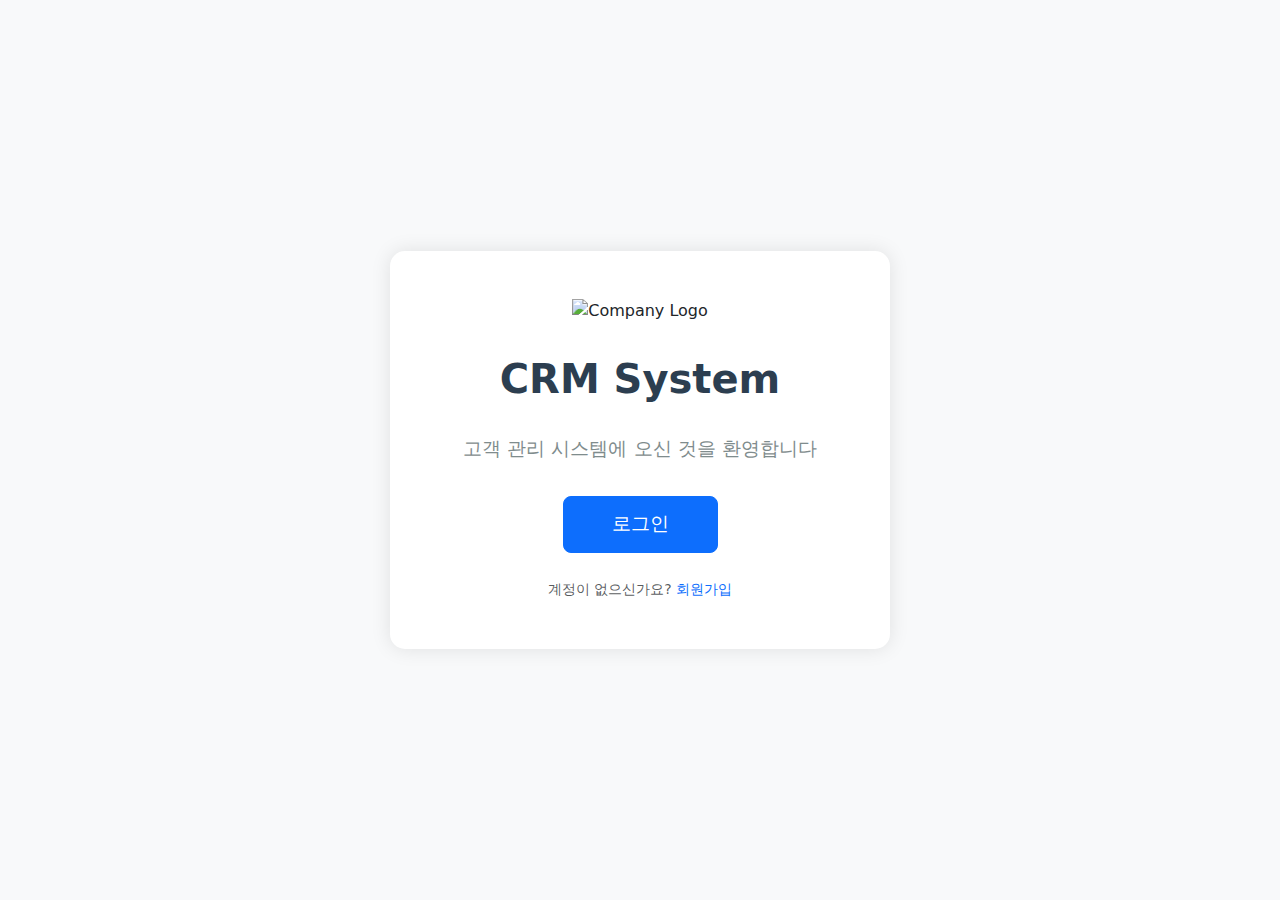
==== src/main/resources/html/index.html @ c5c9984f "first commit" ====
<!DOCTYPE html>
<html lang="ko">

<head>
    <meta charset="UTF-8">
    <meta name="viewport" content="width=device-width, initial-scale=1.0">
    <title>CRM System</title>
    <!-- Bootstrap CSS -->
    <link href="https://cdn.jsdelivr.net/npm/bootstrap@5.3.0/dist/css/bootstrap.min.css" rel="stylesheet">
    <style>
        body {
            background-color: #f8f9fa;
        }

        .main-container {
            height: 100vh;
            display: flex;
            align-items: center;
            justify-content: center;
        }

        .welcome-box {
            background-color: white;
            padding: 3rem;
            border-radius: 15px;
            box-shadow: 0 0 20px rgba(0, 0, 0, 0.1);
            text-align: center;
            max-width: 500px;
            width: 90%;
        }

        .welcome-title {
            color: #2c3e50;
            margin-bottom: 2rem;
            font-size: 2.5rem;
            font-weight: bold;
        }

        .welcome-subtitle {
            color: #7f8c8d;
            margin-bottom: 2rem;
            font-size: 1.2rem;
        }

        .login-btn {
            padding: 0.8rem 3rem;
            font-size: 1.2rem;
            transition: all 0.3s ease;
        }

        .login-btn:hover {
            transform: translateY(-2px);
            box-shadow: 0 5px 15px rgba(0, 0, 0, 0.2);
        }

        .company-logo {
            margin-bottom: 2rem;
            width: 100px;
            height: auto;
        }
    </style>
</head>

<body>
    <div class="main-container">
        <div class="welcome-box">
            <!-- 로고 이미지 (선택사항) -->
            <img src="https://via.placeholder.com/100" alt="Company Logo" class="company-logo">

            <h1 class="welcome-title">CRM System</h1>
            <p class="welcome-subtitle">고객 관리 시스템에 오신 것을 환영합니다</p>

            <button onclick="location.href='/login'" class="btn btn-primary btn-lg login-btn">
                로그인
            </button>

            <div class="mt-4">
                <small class="text-muted">
                    계정이 없으신가요?
                    <a href="/signup" class="text-decoration-none">회원가입</a>
                </small>
            </div>
        </div>
    </div>

    <!-- Bootstrap JS -->
    <script src="https://cdn.jsdelivr.net/npm/bootstrap@5.3.0/dist/js/bootstrap.bundle.min.js"></script>
</body>

</html>
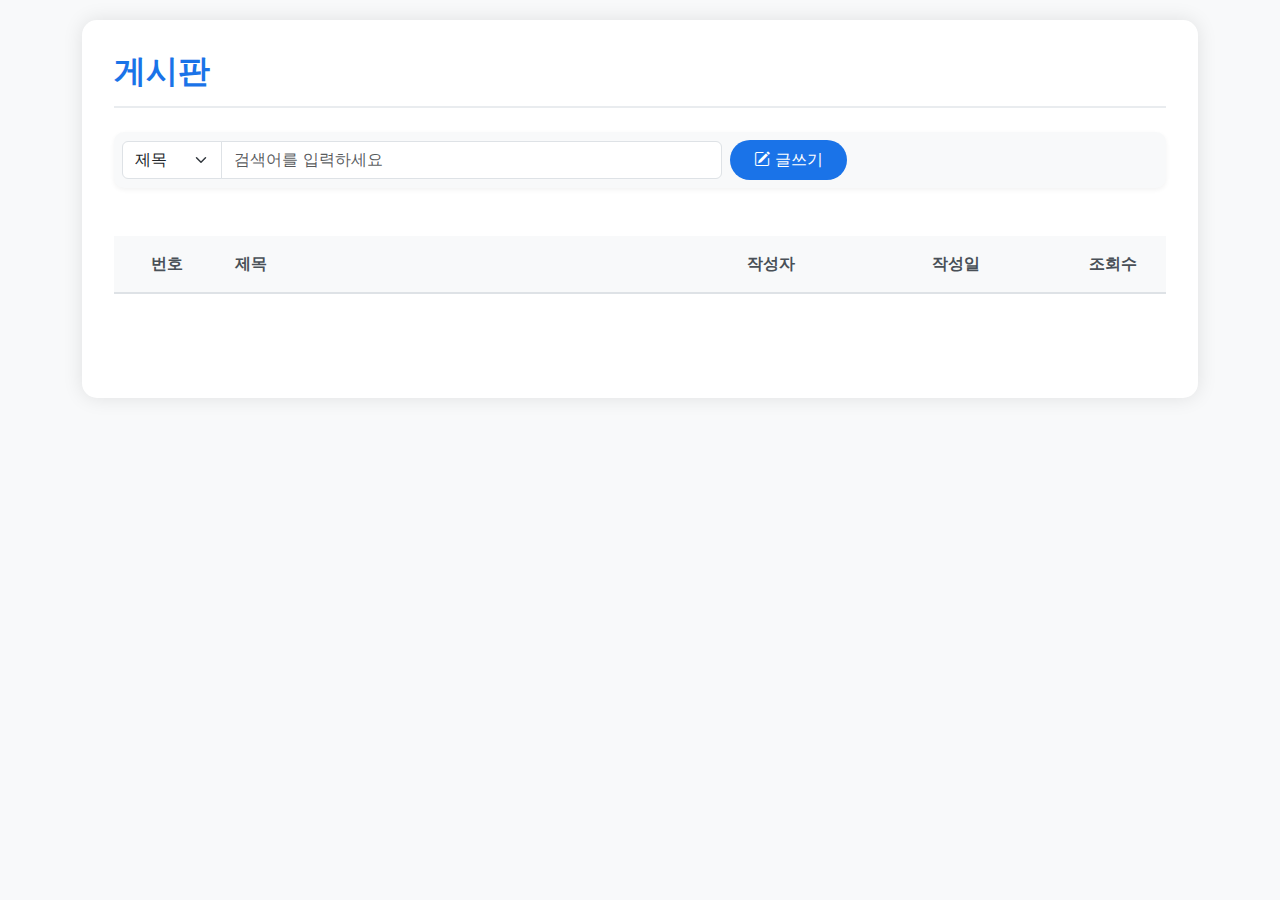
==== commit eebb7b4b: "게시판 글쓰기, 조회, 검색 기능 테스트 완료" ====
--- a/src/main/resources/html/index.html
+++ b/src/main/resources/html/index.html
@@ -4,87 +4,549 @@
 <head>
     <meta charset="UTF-8">
     <meta name="viewport" content="width=device-width, initial-scale=1.0">
-    <title>CRM System</title>
-    <!-- Bootstrap CSS -->
+    <title>게시판</title>
     <link href="https://cdn.jsdelivr.net/npm/bootstrap@5.3.0/dist/css/bootstrap.min.css" rel="stylesheet">
+    <link rel="stylesheet" href="https://cdn.jsdelivr.net/npm/bootstrap-icons@1.7.2/font/bootstrap-icons.css">
     <style>
         body {
             background-color: #f8f9fa;
-        }
-
-        .main-container {
-            height: 100vh;
+            padding: 20px;
+            color: #343a40;
+        }
+
+        .board-container {
+            background-color: white;
+            padding: 2rem;
+            border-radius: 15px;
+            box-shadow: 0 0 20px rgba(0, 0, 0, 0.1);
+        }
+
+        .board-title {
+            color: #1a73e8;
+            font-weight: 600;
+            margin-bottom: 1.5rem;
+            padding-bottom: 1rem;
+            border-bottom: 2px solid #e9ecef;
+        }
+
+        .table {
+            border-collapse: separate;
+            border-spacing: 0;
+        }
+
+        .table th {
+            background-color: #f8f9fa;
+            border-bottom: 2px solid #dee2e6;
+            color: #495057;
+            font-weight: 600;
+            padding: 1rem;
+        }
+
+        .table td {
+            padding: 1rem;
+            vertical-align: middle;
+        }
+
+        .table tbody tr {
+            transition: all 0.2s ease;
+        }
+
+        .table tbody tr:hover {
+            background-color: #f8f9fa;
+            cursor: pointer;
+            transform: translateY(-1px);
+            box-shadow: 0 2px 5px rgba(0, 0, 0, 0.1);
+        }
+
+        .search-container {
+            background-color: #f8f9fa;
+            padding: 0.5rem;
+            border-radius: 10px;
+            box-shadow: 0 2px 5px rgba(0, 0, 0, 0.05);
             display: flex;
             align-items: center;
-            justify-content: center;
-        }
-
-        .welcome-box {
-            background-color: white;
-            padding: 3rem;
-            border-radius: 15px;
-            box-shadow: 0 0 20px rgba(0, 0, 0, 0.1);
-            text-align: center;
-            max-width: 500px;
-            width: 90%;
-        }
-
-        .welcome-title {
-            color: #2c3e50;
-            margin-bottom: 2rem;
-            font-size: 2.5rem;
-            font-weight: bold;
-        }
-
-        .welcome-subtitle {
-            color: #7f8c8d;
-            margin-bottom: 2rem;
-            font-size: 1.2rem;
-        }
-
-        .login-btn {
-            padding: 0.8rem 3rem;
-            font-size: 1.2rem;
+        }
+
+        .search-container .input-group {
+            flex-grow: 1;
+            max-width: 600px;
+        }
+
+        .search-container .form-select,
+        .search-container .form-control {
+            border: 1px solid #dee2e6;
+            box-shadow: none;
+        }
+
+        .search-container .form-select:focus,
+        .search-container .form-control:focus {
+            border-color: #1a73e8;
+            box-shadow: 0 0 0 0.2rem rgba(26, 115, 232, 0.25);
+        }
+
+        .write-btn {
+            background-color: #1a73e8;
+            border: none;
+            padding: 0.5rem 1.5rem;
+            border-radius: 25px;
             transition: all 0.3s ease;
-        }
-
-        .login-btn:hover {
+            font-weight: 500;
+            margin-left: 1rem;
+        }
+
+        .write-btn:hover {
+            background-color: #1557b0;
             transform: translateY(-2px);
-            box-shadow: 0 5px 15px rgba(0, 0, 0, 0.2);
-        }
-
-        .company-logo {
-            margin-bottom: 2rem;
-            width: 100px;
-            height: auto;
+            box-shadow: 0 5px 15px rgba(26, 115, 232, 0.3);
+        }
+
+        .pagination {
+            margin-top: 2rem;
+        }
+
+        .pagination .page-link {
+            color: #1a73e8;
+            border: none;
+            padding: 0.5rem 1rem;
+            margin: 0 0.2rem;
+            border-radius: 5px;
+        }
+
+        .pagination .page-item.active .page-link {
+            background-color: #1a73e8;
+            color: white;
+        }
+
+        .pagination .page-link:hover {
+            background-color: #e8f0fe;
+            color: #1557b0;
+        }
+
+        .search-btn {
+            background-color: #1a73e8;
+            color: white;
+            border: none;
+            padding: 0.5rem 1.5rem;
+            border-radius: 5px;
+            transition: all 0.3s ease;
+        }
+
+        .search-btn:hover {
+            background-color: #1557b0;
+        }
+
+        /* 조회수와 날짜 스타일 */
+        .text-views {
+            color: #6c757d;
+            font-size: 0.9rem;
+        }
+
+        .text-date {
+            color: #6c757d;
+            font-size: 0.9rem;
+        }
+
+        /* 게시글 제목 스타일 */
+        .post-title {
+            color: #212529;
+            font-weight: 500;
+        }
+
+        .post-title:hover {
+            color: #1a73e8;
+        }
+
+        /* 검색 영역과 글쓰기 버튼을 포함하는 컨테이너 스타일 */
+        .board-container .d-flex {
+            margin-bottom: 1.5rem;
+        }
+
+        /* 검색창 반응형 조정 */
+        @media (max-width: 768px) {
+            .search-container {
+                flex-direction: column;
+                margin-right: 0;
+                margin-bottom: 1rem;
+            }
+            
+            .search-container .input-group {
+                width: 100%;
+            }
+            
+            .write-btn {
+                width: 100%;
+                margin-left: 0;
+                margin-top: 0.5rem;
+            }
         }
     </style>
 </head>
 
 <body>
-    <div class="main-container">
-        <div class="welcome-box">
-            <!-- 로고 이미지 (선택사항) -->
-            <img src="https://via.placeholder.com/100" alt="Company Logo" class="company-logo">
-
-            <h1 class="welcome-title">CRM System</h1>
-            <p class="welcome-subtitle">고객 관리 시스템에 오신 것을 환영합니다</p>
-
-            <button onclick="location.href='/login'" class="btn btn-primary btn-lg login-btn">
-                로그인
-            </button>
-
-            <div class="mt-4">
-                <small class="text-muted">
-                    계정이 없으신가요?
-                    <a href="/signup" class="text-decoration-none">회원가입</a>
-                </small>
+    <div class="container">
+        <div class="board-container">
+            <h2 class="board-title">게시판</h2>
+            
+            <!-- 검색창과 글쓰기 버튼을 포함하는 상단 영역 -->
+            <div class="d-flex justify-content-between align-items-center mb-4">
+                <div class="search-container d-flex align-items-center flex-grow-1">
+                    <div class="input-group" style="flex-grow: 1; max-width: 600px;">
+                        <select class="form-select" id="searchType" style="max-width: 100px;">
+                            <option value="subject">제목</option>
+                            <option value="content">내용</option>
+                            <option value="name">작성자</option>
+                        </select>
+                        <input type="text" class="form-control" id="searchKeyword" 
+                               placeholder="검색어를 입력하세요" oninput="searchPosts()">
+                    </div>
+                    <button class="btn write-btn text-white ms-2" onclick="showWriteModal()">
+                        <i class="bi bi-pencil-square"></i> 글쓰기
+                    </button>
+                </div>
+            </div>
+
+            <!-- 게시글 테이블 -->
+            <table class="table">
+                <thead>
+                    <tr>
+                        <th width="10%" class="text-center">번호</th>
+                        <th width="45%">제목</th>
+                        <th width="15%" class="text-center">작성자</th>
+                        <th width="20%" class="text-center">작성일</th>
+                        <th width="10%" class="text-center">조회수</th>
+                    </tr>
+                </thead>
+                <tbody id="postList">
+                    <!-- 게시글 목록이 여기에 동적으로 추가됨 -->
+                </tbody>
+            </table>
+
+            <!-- 페이지네이션 -->
+            <div class="row mt-4">
+                <div class="col">
+                    <nav aria-label="Page navigation">
+                        <ul class="pagination justify-content-center" id="pagination">
+                            <!-- 페이징 버튼이 여기에 동적으로 추가됨 -->
+                        </ul>
+                    </nav>
+                </div>
             </div>
         </div>
     </div>
 
+    <!-- 글쓰기 모달 -->
+    <div class="modal fade" id="writeModal" tabindex="-1" aria-labelledby="writeModalLabel" aria-hidden="true">
+        <div class="modal-dialog modal-lg">
+            <div class="modal-content">
+                <!-- 모달 내용이 여기에 동적으로 로드됨 -->
+            </div>
+        </div>
+    </div>
+
+    <!-- 게시글 조회 모달 추가 -->
+    <div class="modal fade" id="viewModal" tabindex="-1" aria-labelledby="viewModalLabel" aria-hidden="true">
+        <div class="modal-dialog modal-lg">
+            <div class="modal-content">
+                <!-- 모달 내용이 여기에 동적으로 로드됨 -->
+            </div>
+        </div>
+    </div>
+
     <!-- Bootstrap JS -->
     <script src="https://cdn.jsdelivr.net/npm/bootstrap@5.3.0/dist/js/bootstrap.bundle.min.js"></script>
+
+    <script>
+        let currentPage = 1;
+        const postsPerPage = 10;
+        let totalPosts = 0;
+
+        // 페이지 로드 시 게시글 목록 가져오기
+        document.addEventListener('DOMContentLoaded', function () {
+            loadPosts();
+        });
+
+        // 게시글 목록 불러오기
+        function loadPosts() {
+            fetch('/api/post')
+                .then(response => response.json())
+                .then(data => {
+                    totalPosts = data.length;
+                    displayPosts(data);
+                    updatePagination();
+                })
+                .catch(error => {
+                    console.error('Error:', error);
+                    alert('게시글을 불러오는 중 오류가 발생했습니다.');
+                });
+        }
+
+        // 게시글 표시
+        function displayPosts(data) {
+            const postList = document.getElementById('postList');
+            postList.innerHTML = '';
+
+            // 현재 페이지에 해당하는 게시글만 표시
+            const startIndex = (currentPage - 1) * postsPerPage;
+            const endIndex = startIndex + postsPerPage;
+            const currentPagePosts = data.slice(startIndex, endIndex);
+
+            currentPagePosts.forEach(post => {
+                const row = document.createElement('tr');
+                row.style.cursor = 'pointer';
+                row.onclick = () => viewPost(post.num);
+                row.innerHTML = `
+                    <td>${post.num}</td>
+                    <td>${post.subject}</td>
+                    <td>${post.name}</td>
+                    <td>${post.registDay}</td>
+                    <td>${post.hit}</td>
+                `;
+                postList.appendChild(row);
+            });
+        }
+
+        // 페이지네이션 업데이트
+        function updatePagination() {
+            const totalPages = Math.ceil(totalPosts / postsPerPage);
+            const pagination = document.getElementById('pagination');
+            pagination.innerHTML = '';
+
+            // 페이지 버튼 최대 7개 표시 (이전, 1~5, 다음)
+            let startPage = Math.max(1, currentPage - 2);
+            let endPage = Math.min(totalPages, startPage + 4);
+
+            // startPage 조정
+            if (endPage - startPage < 4) {
+                startPage = Math.max(1, endPage - 4);
+            }
+
+            // 이전 버튼
+            if (currentPage > 1) {
+                pagination.innerHTML += `
+                    <li class="page-item">
+                        <a class="page-link" href="#" onclick="changePage(${currentPage - 1})">이전</a>
+                    </li>
+                `;
+            }
+
+            // 페이지 번호
+            for (let i = startPage; i <= endPage; i++) {
+                pagination.innerHTML += `
+                    <li class="page-item ${i === currentPage ? 'active' : ''}">
+                        <a class="page-link" href="#" onclick="changePage(${i})">${i}</a>
+                    </li>
+                `;
+            }
+
+            // 다음 버튼
+            if (currentPage < totalPages) {
+                pagination.innerHTML += `
+                    <li class="page-item">
+                        <a class="page-link" href="#" onclick="changePage(${currentPage + 1})">다음</a>
+                    </li>
+                `;
+            }
+        }
+
+        // 페이지 변경
+        function changePage(page) {
+            currentPage = page;
+            loadPosts();
+        }
+
+        // 실시간 검색 함수
+        function searchPosts() {
+            const searchType = document.getElementById('searchType').value;
+            const keyword = document.getElementById('searchKeyword').value.trim();
+
+            if (!keyword) {
+                // 검색어가 없으면 전체 목록 표시
+                loadPosts();
+                return;
+            }
+
+            fetch(`/api/post/search?type=${searchType}&keyword=${encodeURIComponent(keyword)}`)
+                .then(response => {
+                    if (!response.ok) {
+                        throw new Error('검색 중 오류가 발생했습니다.');
+                    }
+                    return response.json();
+                })
+                .then(data => {
+                    totalPosts = data.length;
+                    currentPage = 1; // 검색 결과의 첫 페이지로 이동
+                    displayPosts(data);
+                    updatePagination();
+
+                    // 검색 결과가 없는 경우
+                    if (data.length === 0) {
+                        document.getElementById('postList').innerHTML = `
+                            <tr>
+                                <td colspan="5" class="text-center py-5">
+                                    <i class="bi bi-search" style="font-size: 2rem; color: #6c757d;"></i>
+                                    <p class="mt-3 text-muted">검색 결과가 없습니다.</p>
+                                </td>
+                            </tr>
+                        `;
+                    }
+                })
+                .catch(error => {
+                    console.error('Error:', error);
+                    alert('검색 중 오류가 발생했습니다.');
+                });
+        }
+
+        // 검색 타입 변경 시에도 검색 실행
+        document.getElementById('searchType').addEventListener('change', searchPosts);
+
+        // 검색 초기화 (전체 목록으로 돌아가기)
+        function resetSearch() {
+            document.getElementById('searchKeyword').value = '';
+            loadPosts();
+        }
+
+        // 게시글 상세보기 함수
+        function viewPost(num) {
+            console.log('Viewing post:', num);
+
+            fetch(`/api/post/${num}`)
+                .then(response => {
+                    console.log('Response status:', response.status);
+                    if (!response.ok) {
+                        throw new Error('게시글을 찾을 수 없습니다.');
+                    }
+                    return response.json();
+                })
+                .then(post => {
+                    console.log('Post data:', post);
+
+                    // null 체크 추가
+                    const content = post.content || '';
+                    const subject = post.subject || '';
+                    const name = post.name || '';
+                    const registDay = post.registDay || '';
+                    const hit = post.hit || 0;
+
+                    // 모달 내용 설정
+                    document.querySelector('#viewModal .modal-content').innerHTML = `
+                        <div class="modal-header">
+                            <h5 class="modal-title">${subject}</h5>
+                            <button type="button" class="btn-close" data-bs-dismiss="modal" aria-label="Close"></button>
+                        </div>
+                        <div class="modal-body">
+                            <div class="d-flex justify-content-between mb-3">
+                                <div>
+                                    <span class="text-muted">작성자: ${name}</span>
+                                    <span class="text-muted ms-3">작성일: ${registDay}</span>
+                                </div>
+                                <span class="text-muted">조회수: ${hit}</span>
+                            </div>
+                            <div class="border-top pt-3">
+                                <div class="content">
+                                    ${content.replace(/\n/g, '<br>')}
+                                </div>
+                            </div>
+                        </div>
+                        <div class="modal-footer">
+                            <button type="button" class="btn btn-secondary" data-bs-dismiss="modal">닫기</button>
+                        </div>
+                    `;
+
+                    // 모달 표시
+                    const viewModal = new bootstrap.Modal(document.getElementById('viewModal'));
+                    viewModal.show();
+
+                    // 게시글 목록 새로고침 (조회수 업데이트를 반영하기 위해)
+                    loadPosts();
+                })
+                .catch(error => {
+                    console.error('Error details:', error);
+                    alert('게시글을 불러오는 중 오류가 발생했습니다.');
+                });
+        }
+
+        // 글쓰기 버튼 클릭 이벤트 수정
+        document.querySelector('.write-btn').href = '#';
+        document.querySelector('.write-btn').onclick = function (e) {
+            e.preventDefault();
+
+            // write.html 내용 가져오기
+            fetch('/html/write.html')
+                .then(response => response.text())
+                .then(html => {
+                    // HTML 파싱
+                    const parser = new DOMParser();
+                    const doc = parser.parseFromString(html, 'text/html');
+
+                    // 필요한 부분만 추출 (form 내용)
+                    const formContent = doc.querySelector('form').outerHTML;
+
+                    // 모달 내용 설정
+                    document.querySelector('.modal-content').innerHTML = `
+                        <div class="modal-header">
+                            <h5 class="modal-title" id="writeModalLabel">글쓰기</h5>
+                            <button type="button" class="btn-close" data-bs-dismiss="modal" aria-label="Close"></button>
+                        </div>
+                        <div class="modal-body">
+                            ${formContent}
+                        </div>
+                        <div class="modal-footer">
+                            <button type="button" class="btn btn-secondary" data-bs-dismiss="modal">취소</button>
+                            <button type="button" class="btn btn-primary" onclick="submitPost()">등록</button>
+                        </div>
+                    `;
+
+                    // 모달 표시
+                    const writeModal = new bootstrap.Modal(document.getElementById('writeModal'));
+                    writeModal.show();
+                })
+                .catch(error => {
+                    console.error('Error:', error);
+                    alert('글쓰기 폼을 불러오는 중 오류가 발생했습니다.');
+                });
+        };
+
+        // 게시글 등록 함수 수정
+        function submitPost() {
+            const form = document.querySelector('#writeModal form');
+            const formData = new FormData(form);
+            const postData = {
+                subject: formData.get('subject'),
+                content: formData.get('content'),
+                name: formData.get('name'),
+                id: formData.get('id')
+            };
+
+            fetch('/api/post', {
+                method: 'POST',
+                headers: {
+                    'Content-Type': 'application/json'
+                },
+                body: JSON.stringify(postData)
+            })
+                .then(response => {
+                    if (response.ok) {
+                        // 모달 닫기
+                        const writeModal = bootstrap.Modal.getInstance(document.getElementById('writeModal'));
+                        writeModal.hide();
+
+                        // 폼 초기화
+                        form.reset();
+
+                        // 게시글 목록 새로고침
+                        loadPosts();
+
+                        alert('게시글이 등록되었습니다.');
+                    } else {
+                        throw new Error('게시글 등록 실패');
+                    }
+                })
+                .catch(error => {
+                    console.error('Error:', error);
+                    alert('게시글 등록 중 오류가 발생했습니다.');
+                });
+        }
+    </script>
 </body>
 
 </html>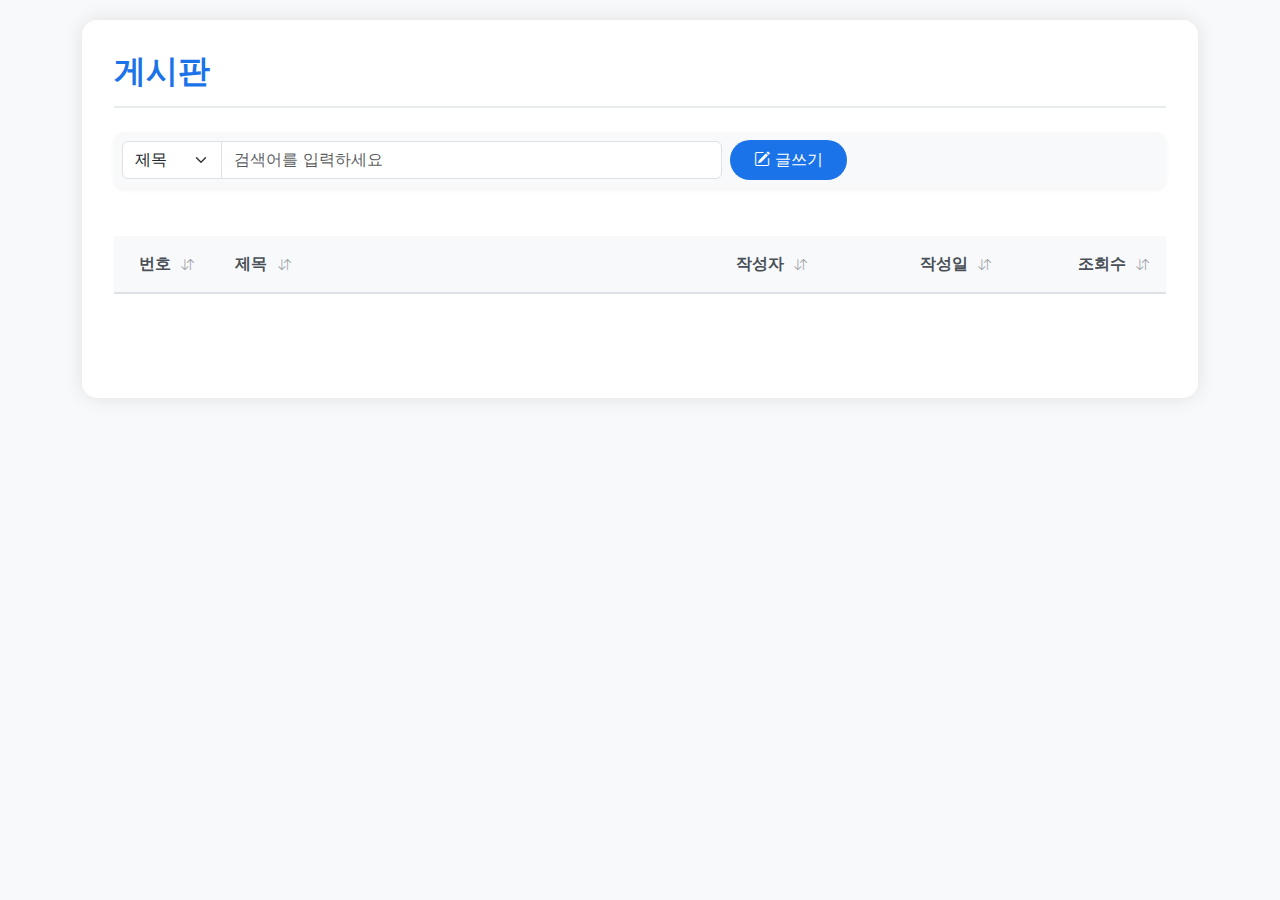
==== commit b77d5d39: "정렬 추가. 조회하고 정렬 유지 확인 테스트 완료료" ====
--- a/src/main/resources/html/index.html
+++ b/src/main/resources/html/index.html
@@ -168,17 +168,45 @@
                 margin-right: 0;
                 margin-bottom: 1rem;
             }
-            
+
             .search-container .input-group {
                 width: 100%;
             }
-            
+
             .write-btn {
                 width: 100%;
                 margin-left: 0;
                 margin-top: 0.5rem;
             }
         }
+
+        /* 테이블 헤더 부분 수정 */
+        .sortable {
+            cursor: pointer;
+            user-select: none;
+        }
+
+        .sortable:hover {
+            background-color: #e9ecef !important;
+        }
+
+        .sortable i {
+            font-size: 0.8rem;
+            margin-left: 5px;
+            opacity: 0.5;
+        }
+
+        .sortable.asc i::before {
+            content: "\F282" !important;
+            /* bootstrap-icons ascending arrow */
+            opacity: 1;
+        }
+
+        .sortable.desc i::before {
+            content: "\F286" !important;
+            /* bootstrap-icons descending arrow */
+            opacity: 1;
+        }
     </style>
 </head>
 
@@ -186,7 +214,7 @@
     <div class="container">
         <div class="board-container">
             <h2 class="board-title">게시판</h2>
-            
+
             <!-- 검색창과 글쓰기 버튼을 포함하는 상단 영역 -->
             <div class="d-flex justify-content-between align-items-center mb-4">
                 <div class="search-container d-flex align-items-center flex-grow-1">
@@ -196,8 +224,8 @@
                             <option value="content">내용</option>
                             <option value="name">작성자</option>
                         </select>
-                        <input type="text" class="form-control" id="searchKeyword" 
-                               placeholder="검색어를 입력하세요" oninput="searchPosts()">
+                        <input type="text" class="form-control" id="searchKeyword" placeholder="검색어를 입력하세요"
+                            oninput="searchPosts()">
                     </div>
                     <button class="btn write-btn text-white ms-2" onclick="showWriteModal()">
                         <i class="bi bi-pencil-square"></i> 글쓰기
@@ -209,11 +237,21 @@
             <table class="table">
                 <thead>
                     <tr>
-                        <th width="10%" class="text-center">번호</th>
-                        <th width="45%">제목</th>
-                        <th width="15%" class="text-center">작성자</th>
-                        <th width="20%" class="text-center">작성일</th>
-                        <th width="10%" class="text-center">조회수</th>
+                        <th width="10%" class="text-center sortable" onclick="sortPosts('num')">
+                            번호 <i class="bi bi-arrow-down-up"></i>
+                        </th>
+                        <th width="45%" class="sortable" onclick="sortPosts('subject')">
+                            제목 <i class="bi bi-arrow-down-up"></i>
+                        </th>
+                        <th width="15%" class="text-center sortable" onclick="sortPosts('name')">
+                            작성자 <i class="bi bi-arrow-down-up"></i>
+                        </th>
+                        <th width="20%" class="text-center sortable" onclick="sortPosts('registDay')">
+                            작성일 <i class="bi bi-arrow-down-up"></i>
+                        </th>
+                        <th width="10%" class="text-center sortable" onclick="sortPosts('hit')">
+                            조회수 <i class="bi bi-arrow-down-up"></i>
+                        </th>
                     </tr>
                 </thead>
                 <tbody id="postList">
@@ -260,6 +298,15 @@
         const postsPerPage = 10;
         let totalPosts = 0;
 
+        // 정렬 상태를 저장할 변수
+        let currentSort = {
+            column: 'num',  // 기본 정렬 컬럼
+            direction: 'desc'  // 기본 정렬 방향
+        };
+
+        // 전역 변수로 현재 정렬된 전체 게시글 데이터 저장
+        let sortedPosts = [];
+
         // 페이지 로드 시 게시글 목록 가져오기
         document.addEventListener('DOMContentLoaded', function () {
             loadPosts();
@@ -270,9 +317,15 @@
             fetch('/api/post')
                 .then(response => response.json())
                 .then(data => {
-                    totalPosts = data.length;
-                    displayPosts(data);
-                    updatePagination();
+                    sortedPosts = [...data];
+                    if (currentSort.column !== 'num' || currentSort.direction !== 'desc') {
+                        // 현재 정렬 상태를 그대로 유지
+                        sortPosts(currentSort.column, true); // 현재 정렬 상태 유지
+                    } else {
+                        totalPosts = data.length;
+                        displayCurrentPage();
+                        updatePagination();
+                    }
                 })
                 .catch(error => {
                     console.error('Error:', error);
@@ -282,27 +335,28 @@
 
         // 게시글 표시
         function displayPosts(data) {
-            const postList = document.getElementById('postList');
-            postList.innerHTML = '';
-
-            // 현재 페이지에 해당하는 게시글만 표시
+            sortedPosts = [...data]; // 전체 데이터 저장
+            totalPosts = data.length;
+            displayCurrentPage();
+            updatePagination();
+        }
+
+        // 현재 페이지 표시 함수
+        function displayCurrentPage() {
             const startIndex = (currentPage - 1) * postsPerPage;
             const endIndex = startIndex + postsPerPage;
-            const currentPagePosts = data.slice(startIndex, endIndex);
-
-            currentPagePosts.forEach(post => {
-                const row = document.createElement('tr');
-                row.style.cursor = 'pointer';
-                row.onclick = () => viewPost(post.num);
-                row.innerHTML = `
-                    <td>${post.num}</td>
-                    <td>${post.subject}</td>
-                    <td>${post.name}</td>
-                    <td>${post.registDay}</td>
-                    <td>${post.hit}</td>
-                `;
-                postList.appendChild(row);
-            });
+            const currentPagePosts = sortedPosts.slice(startIndex, endIndex);
+
+            const tbody = document.getElementById('postList');
+            tbody.innerHTML = currentPagePosts.map(post => `
+                <tr onclick="viewPost(${post.num})">
+                    <td class="text-center" data-num="${post.num}">${post.num}</td>
+                    <td data-subject="${post.subject}">${post.subject}</td>
+                    <td class="text-center" data-name="${post.name}">${post.name}</td>
+                    <td class="text-center" data-registDay="${post.registDay}">${post.registDay}</td>
+                    <td class="text-center" data-hit="${post.hit}">${post.hit}</td>
+                </tr>
+            `).join('');
         }
 
         // 페이지네이션 업데이트
@@ -348,19 +402,19 @@
             }
         }
 
-        // 페이지 변경
-        function changePage(page) {
-            currentPage = page;
-            loadPosts();
-        }
-
-        // 실시간 검색 함수
+        // 페이지 변경 함수 수정
+        function changePage(newPage) {
+            currentPage = newPage;
+            displayCurrentPage();
+            updatePagination();
+        }
+
+        // 검색 함수 수정
         function searchPosts() {
             const searchType = document.getElementById('searchType').value;
             const keyword = document.getElementById('searchKeyword').value.trim();
 
             if (!keyword) {
-                // 검색어가 없으면 전체 목록 표시
                 loadPosts();
                 return;
             }
@@ -373,12 +427,12 @@
                     return response.json();
                 })
                 .then(data => {
+                    sortedPosts = data;  // 검색 결과를 전역 변수에 저장
                     totalPosts = data.length;
-                    currentPage = 1; // 검색 결과의 첫 페이지로 이동
-                    displayPosts(data);
+                    currentPage = 1;
+                    displayCurrentPage();
                     updatePagination();
 
-                    // 검색 결과가 없는 경우
                     if (data.length === 0) {
                         document.getElementById('postList').innerHTML = `
                             <tr>
@@ -407,19 +461,9 @@
 
         // 게시글 상세보기 함수
         function viewPost(num) {
-            console.log('Viewing post:', num);
-
             fetch(`/api/post/${num}`)
-                .then(response => {
-                    console.log('Response status:', response.status);
-                    if (!response.ok) {
-                        throw new Error('게시글을 찾을 수 없습니다.');
-                    }
-                    return response.json();
-                })
+                .then(response => response.json())
                 .then(post => {
-                    console.log('Post data:', post);
-
                     // null 체크 추가
                     const content = post.content || '';
                     const subject = post.subject || '';
@@ -456,8 +500,10 @@
                     const viewModal = new bootstrap.Modal(document.getElementById('viewModal'));
                     viewModal.show();
 
-                    // 게시글 목록 새로고침 (조회수 업데이트를 반영하기 위해)
-                    loadPosts();
+                    // 모달이 닫힐 때 정렬 상태 유지하면서 목록 새로고침
+                    document.getElementById('viewModal').addEventListener('hidden.bs.modal', function () {
+                        loadPosts(); // 수정된 loadPosts 함수 호출
+                    }, { once: true }); // 이벤트 리스너는 한 번만 실행되도록 설정
                 })
                 .catch(error => {
                     console.error('Error details:', error);
@@ -546,6 +592,59 @@
                     alert('게시글 등록 중 오류가 발생했습니다.');
                 });
         }
+
+        // 정렬 함수 수정
+        function sortPosts(column, forceDirection = false) {
+            const headers = document.querySelectorAll('.sortable');
+            const currentHeader = document.querySelector(`th[onclick="sortPosts('${column}')"]`);
+
+            // 정렬 방향 결정
+            if (!forceDirection) {
+                if (currentSort.column === column) {
+                    currentSort.direction = currentSort.direction === 'asc' ? 'desc' : 'asc';
+                } else {
+                    currentSort.column = column;
+                    currentSort.direction = 'asc';
+                }
+            }
+
+            // 헤더 스타일 초기화 및 설정
+            headers.forEach(header => {
+                header.classList.remove('asc', 'desc');
+            });
+            currentHeader.classList.add(currentSort.direction);
+
+            // 데이터 정렬
+            sortedPosts.sort((a, b) => {
+                let valueA, valueB;
+
+                switch (column) {
+                    case 'num':
+                    case 'hit':
+                        valueA = parseInt(a[column]);
+                        valueB = parseInt(b[column]);
+                        break;
+                    case 'registDay':
+                        valueA = new Date(a[column]);
+                        valueB = new Date(b[column]);
+                        break;
+                    default:
+                        valueA = (a[column] || '').toLowerCase();
+                        valueB = (b[column] || '').toLowerCase();
+                }
+
+                if (currentSort.direction === 'asc') {
+                    return valueA > valueB ? 1 : -1;
+                } else {
+                    return valueA < valueB ? 1 : -1;
+                }
+            });
+
+            // 현재 페이지 업데이트
+            currentPage = 1;
+            displayCurrentPage();
+            updatePagination();
+        }
     </script>
 </body>
 
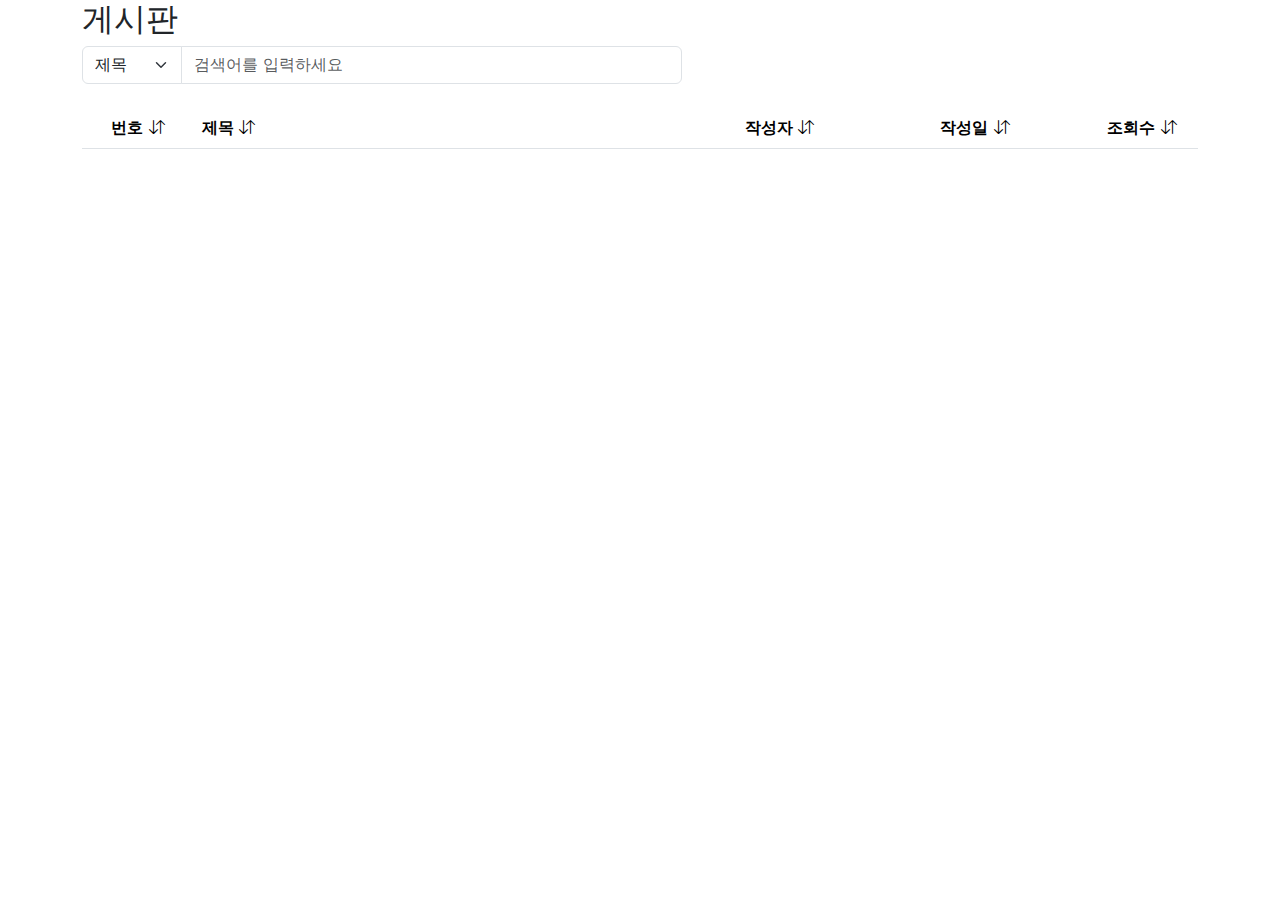
==== commit 81ef5c68: "index js css 분기" ====
--- a/src/main/resources/html/index.html
+++ b/src/main/resources/html/index.html
@@ -7,207 +7,7 @@
     <title>게시판</title>
     <link href="https://cdn.jsdelivr.net/npm/bootstrap@5.3.0/dist/css/bootstrap.min.css" rel="stylesheet">
     <link rel="stylesheet" href="https://cdn.jsdelivr.net/npm/bootstrap-icons@1.7.2/font/bootstrap-icons.css">
-    <style>
-        body {
-            background-color: #f8f9fa;
-            padding: 20px;
-            color: #343a40;
-        }
-
-        .board-container {
-            background-color: white;
-            padding: 2rem;
-            border-radius: 15px;
-            box-shadow: 0 0 20px rgba(0, 0, 0, 0.1);
-        }
-
-        .board-title {
-            color: #1a73e8;
-            font-weight: 600;
-            margin-bottom: 1.5rem;
-            padding-bottom: 1rem;
-            border-bottom: 2px solid #e9ecef;
-        }
-
-        .table {
-            border-collapse: separate;
-            border-spacing: 0;
-        }
-
-        .table th {
-            background-color: #f8f9fa;
-            border-bottom: 2px solid #dee2e6;
-            color: #495057;
-            font-weight: 600;
-            padding: 1rem;
-        }
-
-        .table td {
-            padding: 1rem;
-            vertical-align: middle;
-        }
-
-        .table tbody tr {
-            transition: all 0.2s ease;
-        }
-
-        .table tbody tr:hover {
-            background-color: #f8f9fa;
-            cursor: pointer;
-            transform: translateY(-1px);
-            box-shadow: 0 2px 5px rgba(0, 0, 0, 0.1);
-        }
-
-        .search-container {
-            background-color: #f8f9fa;
-            padding: 0.5rem;
-            border-radius: 10px;
-            box-shadow: 0 2px 5px rgba(0, 0, 0, 0.05);
-            display: flex;
-            align-items: center;
-        }
-
-        .search-container .input-group {
-            flex-grow: 1;
-            max-width: 600px;
-        }
-
-        .search-container .form-select,
-        .search-container .form-control {
-            border: 1px solid #dee2e6;
-            box-shadow: none;
-        }
-
-        .search-container .form-select:focus,
-        .search-container .form-control:focus {
-            border-color: #1a73e8;
-            box-shadow: 0 0 0 0.2rem rgba(26, 115, 232, 0.25);
-        }
-
-        .write-btn {
-            background-color: #1a73e8;
-            border: none;
-            padding: 0.5rem 1.5rem;
-            border-radius: 25px;
-            transition: all 0.3s ease;
-            font-weight: 500;
-            margin-left: 1rem;
-        }
-
-        .write-btn:hover {
-            background-color: #1557b0;
-            transform: translateY(-2px);
-            box-shadow: 0 5px 15px rgba(26, 115, 232, 0.3);
-        }
-
-        .pagination {
-            margin-top: 2rem;
-        }
-
-        .pagination .page-link {
-            color: #1a73e8;
-            border: none;
-            padding: 0.5rem 1rem;
-            margin: 0 0.2rem;
-            border-radius: 5px;
-        }
-
-        .pagination .page-item.active .page-link {
-            background-color: #1a73e8;
-            color: white;
-        }
-
-        .pagination .page-link:hover {
-            background-color: #e8f0fe;
-            color: #1557b0;
-        }
-
-        .search-btn {
-            background-color: #1a73e8;
-            color: white;
-            border: none;
-            padding: 0.5rem 1.5rem;
-            border-radius: 5px;
-            transition: all 0.3s ease;
-        }
-
-        .search-btn:hover {
-            background-color: #1557b0;
-        }
-
-        /* 조회수와 날짜 스타일 */
-        .text-views {
-            color: #6c757d;
-            font-size: 0.9rem;
-        }
-
-        .text-date {
-            color: #6c757d;
-            font-size: 0.9rem;
-        }
-
-        /* 게시글 제목 스타일 */
-        .post-title {
-            color: #212529;
-            font-weight: 500;
-        }
-
-        .post-title:hover {
-            color: #1a73e8;
-        }
-
-        /* 검색 영역과 글쓰기 버튼을 포함하는 컨테이너 스타일 */
-        .board-container .d-flex {
-            margin-bottom: 1.5rem;
-        }
-
-        /* 검색창 반응형 조정 */
-        @media (max-width: 768px) {
-            .search-container {
-                flex-direction: column;
-                margin-right: 0;
-                margin-bottom: 1rem;
-            }
-
-            .search-container .input-group {
-                width: 100%;
-            }
-
-            .write-btn {
-                width: 100%;
-                margin-left: 0;
-                margin-top: 0.5rem;
-            }
-        }
-
-        /* 테이블 헤더 부분 수정 */
-        .sortable {
-            cursor: pointer;
-            user-select: none;
-        }
-
-        .sortable:hover {
-            background-color: #e9ecef !important;
-        }
-
-        .sortable i {
-            font-size: 0.8rem;
-            margin-left: 5px;
-            opacity: 0.5;
-        }
-
-        .sortable.asc i::before {
-            content: "\F282" !important;
-            /* bootstrap-icons ascending arrow */
-            opacity: 1;
-        }
-
-        .sortable.desc i::before {
-            content: "\F286" !important;
-            /* bootstrap-icons descending arrow */
-            opacity: 1;
-        }
-    </style>
+    <link href="/static/css/index.css" rel="stylesheet">
 </head>
 
 <body>
@@ -293,359 +93,7 @@
     <!-- Bootstrap JS -->
     <script src="https://cdn.jsdelivr.net/npm/bootstrap@5.3.0/dist/js/bootstrap.bundle.min.js"></script>
 
-    <script>
-        let currentPage = 1;
-        const postsPerPage = 10;
-        let totalPosts = 0;
-
-        // 정렬 상태를 저장할 변수
-        let currentSort = {
-            column: 'num',  // 기본 정렬 컬럼
-            direction: 'desc'  // 기본 정렬 방향
-        };
-
-        // 전역 변수로 현재 정렬된 전체 게시글 데이터 저장
-        let sortedPosts = [];
-
-        // 페이지 로드 시 게시글 목록 가져오기
-        document.addEventListener('DOMContentLoaded', function () {
-            loadPosts();
-        });
-
-        // 게시글 목록 불러오기
-        function loadPosts() {
-            fetch('/api/post')
-                .then(response => response.json())
-                .then(data => {
-                    sortedPosts = [...data];
-                    if (currentSort.column !== 'num' || currentSort.direction !== 'desc') {
-                        // 현재 정렬 상태를 그대로 유지
-                        sortPosts(currentSort.column, true); // 현재 정렬 상태 유지
-                    } else {
-                        totalPosts = data.length;
-                        displayCurrentPage();
-                        updatePagination();
-                    }
-                })
-                .catch(error => {
-                    console.error('Error:', error);
-                    alert('게시글을 불러오는 중 오류가 발생했습니다.');
-                });
-        }
-
-        // 게시글 표시
-        function displayPosts(data) {
-            sortedPosts = [...data]; // 전체 데이터 저장
-            totalPosts = data.length;
-            displayCurrentPage();
-            updatePagination();
-        }
-
-        // 현재 페이지 표시 함수
-        function displayCurrentPage() {
-            const startIndex = (currentPage - 1) * postsPerPage;
-            const endIndex = startIndex + postsPerPage;
-            const currentPagePosts = sortedPosts.slice(startIndex, endIndex);
-
-            const tbody = document.getElementById('postList');
-            tbody.innerHTML = currentPagePosts.map(post => `
-                <tr onclick="viewPost(${post.num})">
-                    <td class="text-center" data-num="${post.num}">${post.num}</td>
-                    <td data-subject="${post.subject}">${post.subject}</td>
-                    <td class="text-center" data-name="${post.name}">${post.name}</td>
-                    <td class="text-center" data-registDay="${post.registDay}">${post.registDay}</td>
-                    <td class="text-center" data-hit="${post.hit}">${post.hit}</td>
-                </tr>
-            `).join('');
-        }
-
-        // 페이지네이션 업데이트
-        function updatePagination() {
-            const totalPages = Math.ceil(totalPosts / postsPerPage);
-            const pagination = document.getElementById('pagination');
-            pagination.innerHTML = '';
-
-            // 페이지 버튼 최대 7개 표시 (이전, 1~5, 다음)
-            let startPage = Math.max(1, currentPage - 2);
-            let endPage = Math.min(totalPages, startPage + 4);
-
-            // startPage 조정
-            if (endPage - startPage < 4) {
-                startPage = Math.max(1, endPage - 4);
-            }
-
-            // 이전 버튼
-            if (currentPage > 1) {
-                pagination.innerHTML += `
-                    <li class="page-item">
-                        <a class="page-link" href="#" onclick="changePage(${currentPage - 1})">이전</a>
-                    </li>
-                `;
-            }
-
-            // 페이지 번호
-            for (let i = startPage; i <= endPage; i++) {
-                pagination.innerHTML += `
-                    <li class="page-item ${i === currentPage ? 'active' : ''}">
-                        <a class="page-link" href="#" onclick="changePage(${i})">${i}</a>
-                    </li>
-                `;
-            }
-
-            // 다음 버튼
-            if (currentPage < totalPages) {
-                pagination.innerHTML += `
-                    <li class="page-item">
-                        <a class="page-link" href="#" onclick="changePage(${currentPage + 1})">다음</a>
-                    </li>
-                `;
-            }
-        }
-
-        // 페이지 변경 함수 수정
-        function changePage(newPage) {
-            currentPage = newPage;
-            displayCurrentPage();
-            updatePagination();
-        }
-
-        // 검색 함수 수정
-        function searchPosts() {
-            const searchType = document.getElementById('searchType').value;
-            const keyword = document.getElementById('searchKeyword').value.trim();
-
-            if (!keyword) {
-                loadPosts();
-                return;
-            }
-
-            fetch(`/api/post/search?type=${searchType}&keyword=${encodeURIComponent(keyword)}`)
-                .then(response => {
-                    if (!response.ok) {
-                        throw new Error('검색 중 오류가 발생했습니다.');
-                    }
-                    return response.json();
-                })
-                .then(data => {
-                    sortedPosts = data;  // 검색 결과를 전역 변수에 저장
-                    totalPosts = data.length;
-                    currentPage = 1;
-                    displayCurrentPage();
-                    updatePagination();
-
-                    if (data.length === 0) {
-                        document.getElementById('postList').innerHTML = `
-                            <tr>
-                                <td colspan="5" class="text-center py-5">
-                                    <i class="bi bi-search" style="font-size: 2rem; color: #6c757d;"></i>
-                                    <p class="mt-3 text-muted">검색 결과가 없습니다.</p>
-                                </td>
-                            </tr>
-                        `;
-                    }
-                })
-                .catch(error => {
-                    console.error('Error:', error);
-                    alert('검색 중 오류가 발생했습니다.');
-                });
-        }
-
-        // 검색 타입 변경 시에도 검색 실행
-        document.getElementById('searchType').addEventListener('change', searchPosts);
-
-        // 검색 초기화 (전체 목록으로 돌아가기)
-        function resetSearch() {
-            document.getElementById('searchKeyword').value = '';
-            loadPosts();
-        }
-
-        // 게시글 상세보기 함수
-        function viewPost(num) {
-            fetch(`/api/post/${num}`)
-                .then(response => response.json())
-                .then(post => {
-                    // null 체크 추가
-                    const content = post.content || '';
-                    const subject = post.subject || '';
-                    const name = post.name || '';
-                    const registDay = post.registDay || '';
-                    const hit = post.hit || 0;
-
-                    // 모달 내용 설정
-                    document.querySelector('#viewModal .modal-content').innerHTML = `
-                        <div class="modal-header">
-                            <h5 class="modal-title">${subject}</h5>
-                            <button type="button" class="btn-close" data-bs-dismiss="modal" aria-label="Close"></button>
-                        </div>
-                        <div class="modal-body">
-                            <div class="d-flex justify-content-between mb-3">
-                                <div>
-                                    <span class="text-muted">작성자: ${name}</span>
-                                    <span class="text-muted ms-3">작성일: ${registDay}</span>
-                                </div>
-                                <span class="text-muted">조회수: ${hit}</span>
-                            </div>
-                            <div class="border-top pt-3">
-                                <div class="content">
-                                    ${content.replace(/\n/g, '<br>')}
-                                </div>
-                            </div>
-                        </div>
-                        <div class="modal-footer">
-                            <button type="button" class="btn btn-secondary" data-bs-dismiss="modal">닫기</button>
-                        </div>
-                    `;
-
-                    // 모달 표시
-                    const viewModal = new bootstrap.Modal(document.getElementById('viewModal'));
-                    viewModal.show();
-
-                    // 모달이 닫힐 때 정렬 상태 유지하면서 목록 새로고침
-                    document.getElementById('viewModal').addEventListener('hidden.bs.modal', function () {
-                        loadPosts(); // 수정된 loadPosts 함수 호출
-                    }, { once: true }); // 이벤트 리스너는 한 번만 실행되도록 설정
-                })
-                .catch(error => {
-                    console.error('Error details:', error);
-                    alert('게시글을 불러오는 중 오류가 발생했습니다.');
-                });
-        }
-
-        // 글쓰기 버튼 클릭 이벤트 수정
-        document.querySelector('.write-btn').href = '#';
-        document.querySelector('.write-btn').onclick = function (e) {
-            e.preventDefault();
-
-            // write.html 내용 가져오기
-            fetch('/html/write.html')
-                .then(response => response.text())
-                .then(html => {
-                    // HTML 파싱
-                    const parser = new DOMParser();
-                    const doc = parser.parseFromString(html, 'text/html');
-
-                    // 필요한 부분만 추출 (form 내용)
-                    const formContent = doc.querySelector('form').outerHTML;
-
-                    // 모달 내용 설정
-                    document.querySelector('.modal-content').innerHTML = `
-                        <div class="modal-header">
-                            <h5 class="modal-title" id="writeModalLabel">글쓰기</h5>
-                            <button type="button" class="btn-close" data-bs-dismiss="modal" aria-label="Close"></button>
-                        </div>
-                        <div class="modal-body">
-                            ${formContent}
-                        </div>
-                        <div class="modal-footer">
-                            <button type="button" class="btn btn-secondary" data-bs-dismiss="modal">취소</button>
-                            <button type="button" class="btn btn-primary" onclick="submitPost()">등록</button>
-                        </div>
-                    `;
-
-                    // 모달 표시
-                    const writeModal = new bootstrap.Modal(document.getElementById('writeModal'));
-                    writeModal.show();
-                })
-                .catch(error => {
-                    console.error('Error:', error);
-                    alert('글쓰기 폼을 불러오는 중 오류가 발생했습니다.');
-                });
-        };
-
-        // 게시글 등록 함수 수정
-        function submitPost() {
-            const form = document.querySelector('#writeModal form');
-            const formData = new FormData(form);
-            const postData = {
-                subject: formData.get('subject'),
-                content: formData.get('content'),
-                name: formData.get('name'),
-                id: formData.get('id')
-            };
-
-            fetch('/api/post', {
-                method: 'POST',
-                headers: {
-                    'Content-Type': 'application/json'
-                },
-                body: JSON.stringify(postData)
-            })
-                .then(response => {
-                    if (response.ok) {
-                        // 모달 닫기
-                        const writeModal = bootstrap.Modal.getInstance(document.getElementById('writeModal'));
-                        writeModal.hide();
-
-                        // 폼 초기화
-                        form.reset();
-
-                        // 게시글 목록 새로고침
-                        loadPosts();
-
-                        alert('게시글이 등록되었습니다.');
-                    } else {
-                        throw new Error('게시글 등록 실패');
-                    }
-                })
-                .catch(error => {
-                    console.error('Error:', error);
-                    alert('게시글 등록 중 오류가 발생했습니다.');
-                });
-        }
-
-        // 정렬 함수 수정
-        function sortPosts(column, forceDirection = false) {
-            const headers = document.querySelectorAll('.sortable');
-            const currentHeader = document.querySelector(`th[onclick="sortPosts('${column}')"]`);
-
-            // 정렬 방향 결정
-            if (!forceDirection) {
-                if (currentSort.column === column) {
-                    currentSort.direction = currentSort.direction === 'asc' ? 'desc' : 'asc';
-                } else {
-                    currentSort.column = column;
-                    currentSort.direction = 'asc';
-                }
-            }
-
-            // 헤더 스타일 초기화 및 설정
-            headers.forEach(header => {
-                header.classList.remove('asc', 'desc');
-            });
-            currentHeader.classList.add(currentSort.direction);
-
-            // 데이터 정렬
-            sortedPosts.sort((a, b) => {
-                let valueA, valueB;
-
-                switch (column) {
-                    case 'num':
-                    case 'hit':
-                        valueA = parseInt(a[column]);
-                        valueB = parseInt(b[column]);
-                        break;
-                    case 'registDay':
-                        valueA = new Date(a[column]);
-                        valueB = new Date(b[column]);
-                        break;
-                    default:
-                        valueA = (a[column] || '').toLowerCase();
-                        valueB = (b[column] || '').toLowerCase();
-                }
-
-                if (currentSort.direction === 'asc') {
-                    return valueA > valueB ? 1 : -1;
-                } else {
-                    return valueA < valueB ? 1 : -1;
-                }
-            });
-
-            // 현재 페이지 업데이트
-            currentPage = 1;
-            displayCurrentPage();
-            updatePagination();
-        }
-    </script>
+    <script src="/static/js/index.js"></script>
 </body>
 
 </html>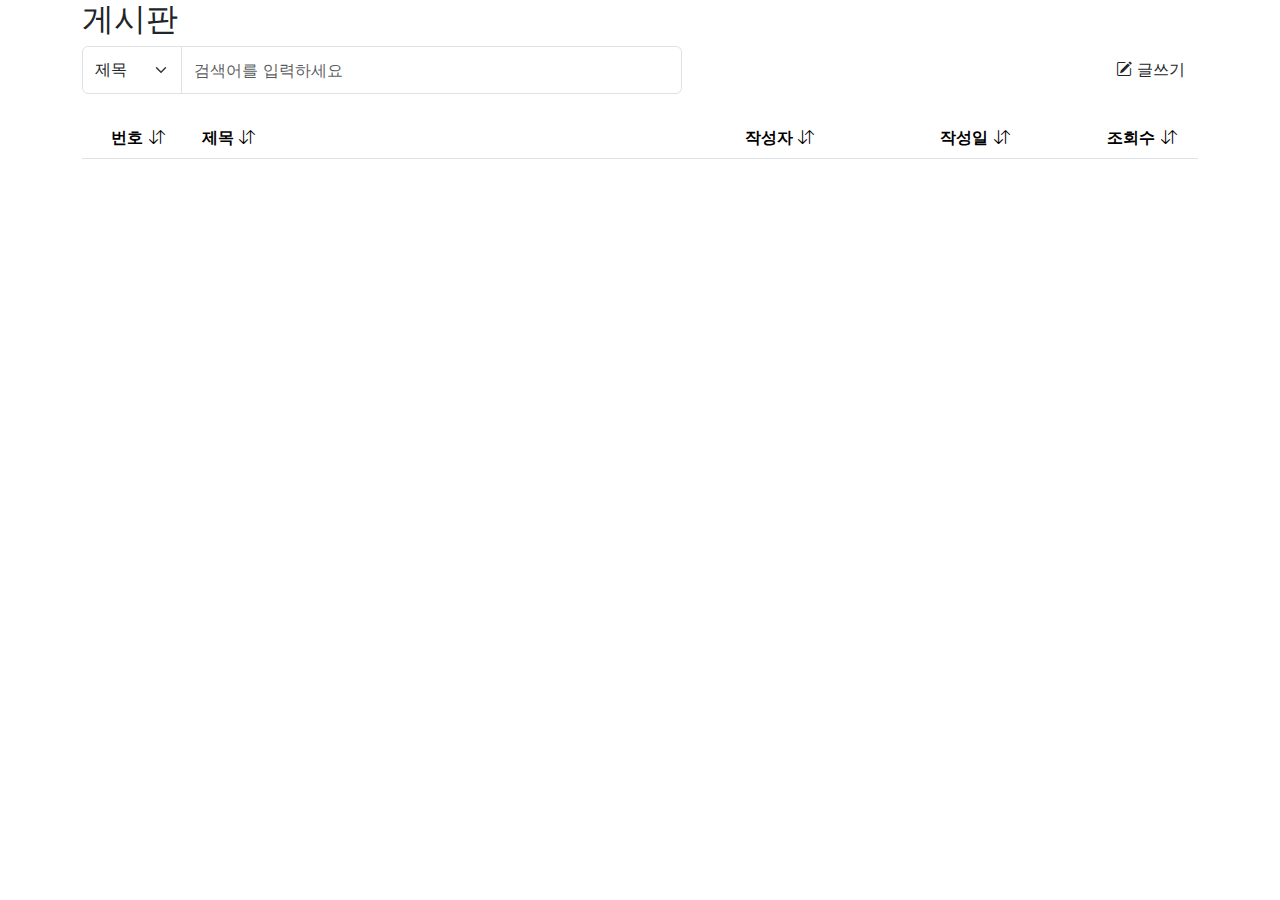
==== commit d4967900: "index, view, write 구조화 후 테스트 완료" ====
--- a/src/main/resources/html/index.html
+++ b/src/main/resources/html/index.html
@@ -7,6 +7,7 @@
     <title>게시판</title>
     <link href="https://cdn.jsdelivr.net/npm/bootstrap@5.3.0/dist/css/bootstrap.min.css" rel="stylesheet">
     <link rel="stylesheet" href="https://cdn.jsdelivr.net/npm/bootstrap-icons@1.7.2/font/bootstrap-icons.css">
+    <link href="/static/css/write.css" rel="stylesheet">
     <link href="/static/css/index.css" rel="stylesheet">
 </head>
 
@@ -17,20 +18,21 @@
 
             <!-- 검색창과 글쓰기 버튼을 포함하는 상단 영역 -->
             <div class="d-flex justify-content-between align-items-center mb-4">
-                <div class="search-container d-flex align-items-center flex-grow-1">
-                    <div class="input-group" style="flex-grow: 1; max-width: 600px;">
-                        <select class="form-select" id="searchType" style="max-width: 100px;">
+                <div class="search-container d-flex align-items-center" style="width: 600px;">
+                    <div class="input-group" style="height: 48px;">
+                        <select class="form-select h-100" id="searchType" style="min-width: 100px; max-width: 100px;">
                             <option value="subject">제목</option>
                             <option value="content">내용</option>
                             <option value="name">작성자</option>
                         </select>
-                        <input type="text" class="form-control" id="searchKeyword" placeholder="검색어를 입력하세요"
-                            oninput="searchPosts()">
+                        <input type="text" class="form-control flex-grow-1 h-100" id="searchKeyword"
+                            placeholder="검색어를 입력하세요" oninput="boardManager.searchPosts()">
                     </div>
-                    <button class="btn write-btn text-white ms-2" onclick="showWriteModal()">
-                        <i class="bi bi-pencil-square"></i> 글쓰기
-                    </button>
                 </div>
+                <button type="button" class="btn write-btn" style="height: 48px;">
+                    <i class="bi bi-pencil-square"></i>
+                    <span>글쓰기</span>
+                </button>
             </div>
 
             <!-- 게시글 테이블 -->
@@ -63,37 +65,22 @@
             <div class="row mt-4">
                 <div class="col">
                     <nav aria-label="Page navigation">
-                        <ul class="pagination justify-content-center" id="pagination">
-                            <!-- 페이징 버튼이 여기에 동적으로 추가됨 -->
-                        </ul>
+                        <ul class="pagination justify-content-center" id="pagination"></ul>
                     </nav>
                 </div>
             </div>
         </div>
     </div>
 
-    <!-- 글쓰기 모달 -->
-    <div class="modal fade" id="writeModal" tabindex="-1" aria-labelledby="writeModalLabel" aria-hidden="true">
-        <div class="modal-dialog modal-lg">
-            <div class="modal-content">
-                <!-- 모달 내용이 여기에 동적으로 로드됨 -->
-            </div>
-        </div>
-    </div>
-
-    <!-- 게시글 조회 모달 추가 -->
-    <div class="modal fade" id="viewModal" tabindex="-1" aria-labelledby="viewModalLabel" aria-hidden="true">
-        <div class="modal-dialog modal-lg">
-            <div class="modal-content">
-                <!-- 모달 내용이 여기에 동적으로 로드됨 -->
-            </div>
-        </div>
-    </div>
+    <!-- 모달 컨테이너 -->
+    <div id="writeModalContainer"></div>
+    <div id="viewModalContainer"></div>
 
     <!-- Bootstrap JS -->
     <script src="https://cdn.jsdelivr.net/npm/bootstrap@5.3.0/dist/js/bootstrap.bundle.min.js"></script>
-
     <script src="/static/js/index.js"></script>
+    <script src="/static/js/write.js"></script>
+    <script src="/static/js/view.js"></script>
 </body>
 
 </html>